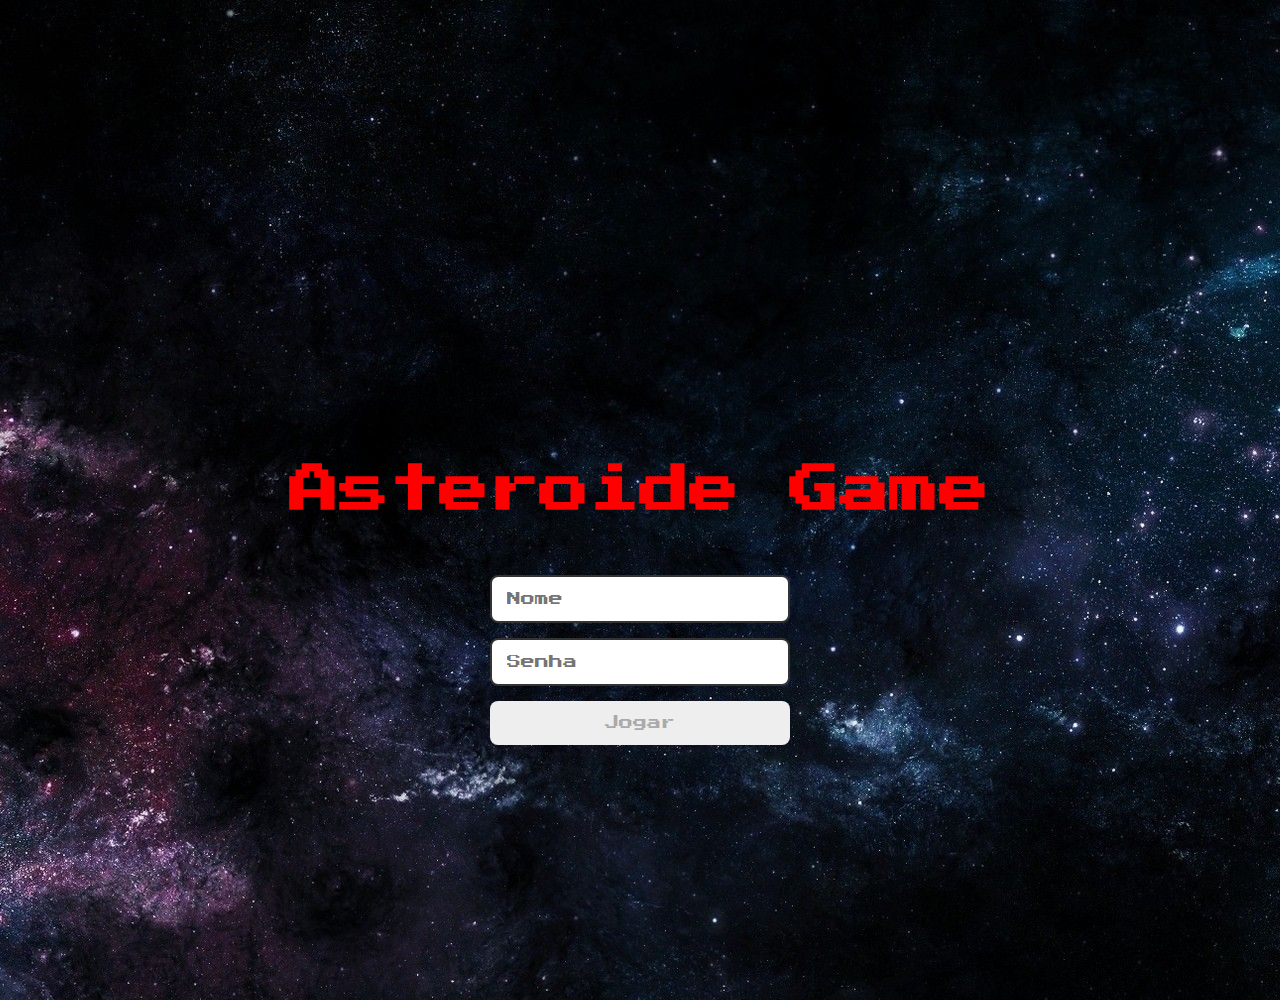
==== index.html @ 32b1f244 "Commit" ====
<!DOCTYPE html>
<html lang="en">
<head>
    <meta charset="UTF-8">
    <meta http-equiv="X-UA-Compatible" content="IE=edge">
    <meta name="viewport" content="width=device-width, initial-scale=1.0">
    <link rel="stylesheet" href="./css/reset.css">
    <link rel="stylesheet" href="./css/login.css">
    <script defer src="./login.js"></script>
    <title>AsteroideGame</title>
</head>
<body>
    
    <form class="login-form">
        <div class="login-header">
            <h1 id="game-name">Asteroide Game</h1>
        </div>

        <input class="login-input" type="text" placeholder="Nome" >
        <input class="login-senha" type="password" placeholder="Senha">
        <button class="login-button" type="submit" disabled>Jogar</button>  
    </form>

</body>
</html>
---- css/login.css ----
body {
    background: url(../img/space.jpg);
    font: 14px "Lucida Grande", Helvetica, Arial, sans-serif;
    padding: 50px;
}

#game-name {
    text-align: center;
    color: red;
    font-size: 50px;
}

.login-form{
    align-items: center;
    display: flex;
    flex-direction: column;
    height: 100vh;
    justify-content: center;
    padding-top: 200px;
}

.login-header{
    align-items: center;
    display: flex;
    flex-direction: column;
    justify-content: center;
    margin-bottom: 50px;
}

.login-header img{
    width: 120px;
}

.login-header h1{
    padding: 10px;
    color: #333;
    font-size: 1.5em;
}

.login-input, .login-senha{
    border: 2px solid #333;
    border-radius: 8px;
    color: #333;
    font-size: 1em;
    margin-bottom: 15px;
    max-width: 300px;
    outline: none;
    padding: 15px;
    width: 100%;
}

.login-button{
    background-color: red;
    border-radius: 8px;
    color: white;
    cursor: pointer;
    font-size: 1em;
    max-width: 300px;
    padding: 15px;
    width: 100%;
}

.login-button:disabled{
    background-color: #eee;
    color: #aaa;
    cursor: auto
}
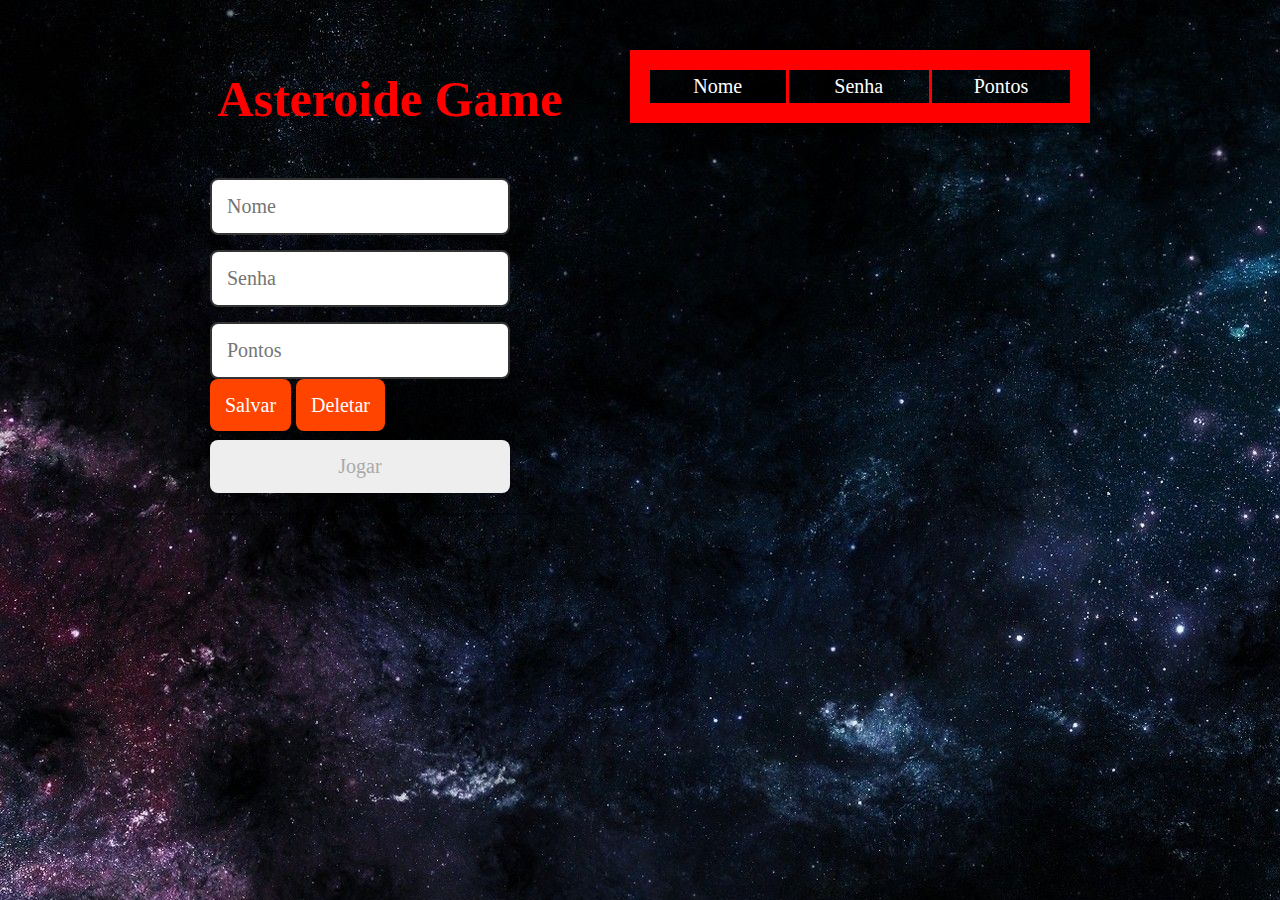
==== commit 42f4966f: "insert banco" ====
--- a/index.html
+++ b/index.html
@@ -7,19 +7,42 @@
     <link rel="stylesheet" href="./css/reset.css">
     <link rel="stylesheet" href="./css/login.css">
     <script defer src="./login.js"></script>
+    <script defer src="./banco.js"></script>
     <title>AsteroideGame</title>
 </head>
 <body>
-    
-    <form class="login-form">
-        <div class="login-header">
-            <h1 id="game-name">Asteroide Game</h1>
-        </div>
+    <div class="aligncenter">
+        <form class="login-form">
+            <div class="login-header">
+                <h1 id="game-name">Asteroide Game</h1>
+            </div>
 
-        <input class="login-input" type="text" placeholder="Nome" >
-        <input class="login-senha" type="password" placeholder="Senha">
-        <button class="login-button" type="submit" disabled>Jogar</button>  
-    </form>
+            <input type="hidden" id="field-id" value="" />
+            <input class="login-input" type="text" placeholder="Nome" id="field-name" >
+            <input class="login-senha" type="password" placeholder="Senha" id="field-pass"> 
+            <input class="login-points" type="text" placeholder="Pontos" id="field-points"> 
+            <br>
+            <div class="btns-bd">
+                <div class="btns-bd">
+                    <a class="button" id="btn-salvar" >Salvar</a>
+                </div>
+                <div class="btns-bd">
+                    <a class="button" id="btn-deletar">Deletar</a>
+                </div>
+            </div>
+            <br><br>
+            <button class="login-button" type="submit" disabled>Jogar</button> 
+        </form>
+        <table id="table-register">
+            <thead>
+                <th>Nome</th>
+                <th>Senha</th>
+                <th>Pontos</th>
+            </thead>
+            <tbody id="tbody-register">
+            </tbody>
+        </table>
+    </div>
 
 </body>
 </html>--- a/css/login.css
+++ b/css/login.css
@@ -1,8 +1,23 @@
+*{
+    margin: 0;
+    padding: 0;
+    font-family: 'Bitter', serif;
+    font-size: inherit;
+    color: inherit;
+    box-sizing: border-box;
+    transition: all 0.3s;
+    border: none;
+}
 
 body {
     background: url(../img/space.jpg);
     font: 14px "Lucida Grande", Helvetica, Arial, sans-serif;
     padding: 50px;
+}
+
+.aligncenter{
+    margin: 0 auto; 
+    width: 900px;
 }
 
 #game-name {
@@ -12,12 +27,12 @@
 }
 
 .login-form{
-    align-items: center;
-    display: flex;
-    flex-direction: column;
-    height: 100vh;
-    justify-content: center;
-    padding-top: 200px;
+    float: left;
+    width: 400px;
+    padding: 20px;
+    margin-right: 40px;
+    font-size: 20px;
+    box-shadow: 0px 0px 3px #000;
 }
 
 .login-header{
@@ -28,7 +43,7 @@
     margin-bottom: 50px;
 }
 
-.login-header img{
+/* .login-header img{
     width: 120px;
 }
 
@@ -36,9 +51,9 @@
     padding: 10px;
     color: #333;
     font-size: 1.5em;
-}
+} */
 
-.login-input, .login-senha{
+.login-input, .login-senha, .login-points{
     border: 2px solid #333;
     border-radius: 8px;
     color: #333;
@@ -48,6 +63,20 @@
     outline: none;
     padding: 15px;
     width: 100%;
+}
+
+.btns-bd{
+    display: inline-block;
+}
+
+.button{
+    background-color: rgb(255, 68, 0);
+    border-radius: 8px;
+    color: white;
+    cursor: pointer;
+    font-size: 1em;
+    padding: 15px;
+    width: 100px;
 }
 
 .login-button{
@@ -65,4 +94,31 @@
     background-color: #eee;
     color: #aaa;
     cursor: auto
+}
+
+/*TABLE*/
+
+table{
+    font-size: 20px;
+    color: #FFF;
+    border: 20px solid red;
+    box-shadow: 0px 0px 3px #000;
+    border-collapse: collapse;
+}
+
+td:first-of-type{
+    cursor: pointer;
+}
+
+td,th{
+    padding: 5px 10px;
+    font-weight: normal;
+    width: 200px;
+    text-align: center;
+    border-right: 3px solid red;
+}
+
+tr:nth-of-type(odd) td{
+    /* background: #2f2926; */
+    border: 1px solid red;
 }